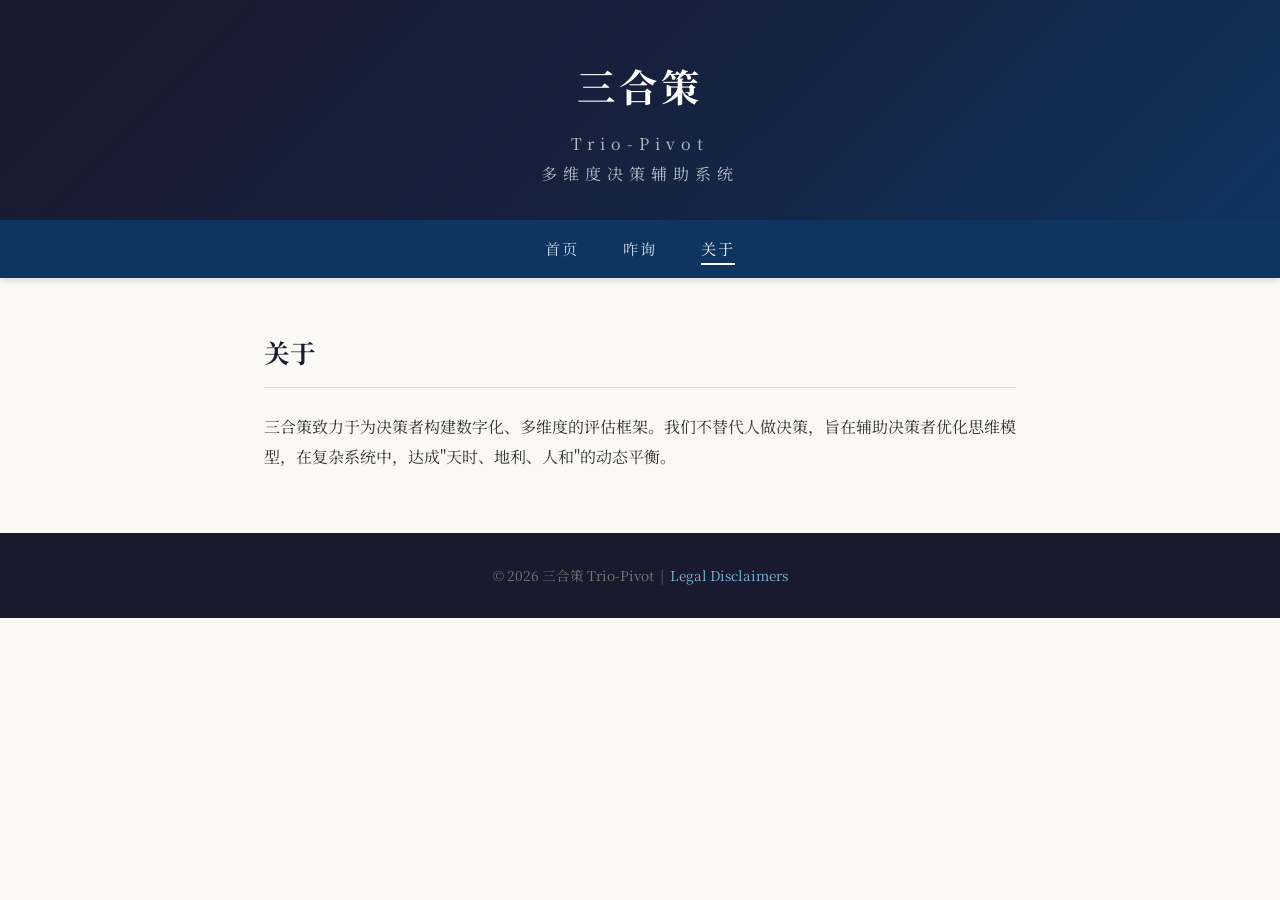
==== about.html @ 69dca4dc "initial commit" ====
<!DOCTYPE html>
<html lang="zh-CN">
<head>
    <meta charset="UTF-8">
    <meta name="viewport" content="width=device-width, initial-scale=1.0">
    <title>关于 - 三合策 Trio-Pivot</title>
    <link rel="stylesheet" href="style.css">
</head>
<body>

<header>
    <h1><a href="index.html">三合策</a></h1>
    <div class="subtitle">Trio-Pivot<br>多维度决策辅助系统</div>
</header>

<nav>
    <a href="index.html">首页</a>
    <a href="consult.html">咋询</a>
    <a href="about.html" class="active">关于</a>
</nav>

<div class="content">
    <h2>关于</h2>

    <p>三合策致力于为决策者构建数字化、多维度的评估框架。我们不替代人做决策，旨在辅助决策者优化思维模型，在复杂系统中，达成"天时、地利、人和"的动态平衡。</p>
</div>

<footer>
    <p>&copy; 2026 三合策 Trio-Pivot &nbsp;|&nbsp; <a href="disclaimer.html">Legal Disclaimers</a></p>
</footer>

</body>
</html>
---- style.css ----
@import url('https://fonts.googleapis.com/css2?family=Noto+Serif+SC:wght@400;700&display=swap');

* { margin: 0; padding: 0; box-sizing: border-box; }

body {
    font-family: 'Noto Serif SC', 'Georgia', 'Times New Roman', serif;
    color: #333;
    line-height: 1.9;
    background: #faf9f6;
}

/* Header */
header {
    background: linear-gradient(135deg, #1a1a2e, #16213e, #0f3460);
    color: #fff;
    padding: 50px 20px 30px;
    text-align: center;
}

header h1 {
    font-size: 2.4rem;
    letter-spacing: 4px;
    margin-bottom: 6px;
}

header h1 a {
    color: #fff;
    text-decoration: none;
}

header .subtitle {
    font-size: 1rem;
    opacity: 0.7;
    letter-spacing: 6px;
}

/* Nav */
nav {
    background: #0f3460;
    padding: 14px 20px;
    text-align: center;
    position: sticky;
    top: 0;
    z-index: 100;
    box-shadow: 0 2px 8px rgba(0,0,0,0.15);
}

nav a {
    color: #c8d6e5;
    text-decoration: none;
    margin: 0 20px;
    font-size: 0.95rem;
    letter-spacing: 2px;
    transition: color 0.2s;
    position: relative;
}

nav a:hover,
nav a.active {
    color: #fff;
}

nav a.active::after {
    content: '';
    position: absolute;
    bottom: -6px;
    left: 0;
    right: 0;
    height: 2px;
    background: #fff;
}

/* Main content */
.content {
    max-width: 800px;
    margin: 50px auto;
    padding: 0 24px;
}

.content h2 {
    font-size: 1.6rem;
    color: #1a1a2e;
    margin-bottom: 24px;
    padding-bottom: 10px;
    border-bottom: 1px solid #ddd;
}

.content h3 {
    font-size: 1.2rem;
    color: #16213e;
    margin: 16px 0 14px;
}

.content p {
    font-size: 1rem;
    margin-bottom: 16px;
    text-align: justify;
}

.content ul, .content ol {
    margin: 16px 0 16px 24px;
}

.content li {
    margin-bottom: 8px;
}

/* Blog post cards on notes page */
.post-list {
    list-style: none;
    margin: 0;
    padding: 0;
}

.post-list li {
    margin-bottom: 36px;
    padding-bottom: 36px;
    border-bottom: 1px solid #e8e8e8;
}

.post-list li:last-child {
    border-bottom: none;
}

.post-list h3 {
    margin: 0 0 8px;
}

.post-list h3 a {
    color: #16213e;
    text-decoration: none;
    transition: color 0.2s;
}

.post-list h3 a:hover {
    color: #0f3460;
    text-decoration: underline;
}

.post-meta {
    font-size: 0.85rem;
    color: #888;
    margin-bottom: 12px;
}

.post-excerpt {
    color: #555;
}

/* Article page */
article h2 {
    border-bottom: none;
    margin-top: 30px;
}

article blockquote {
    border-left: 3px solid #0f3460;
    padding: 10px 20px;
    margin: 20px 0;
    background: #f0f0f0;
    font-style: italic;
}

/* Separator */
.separator {
    text-align: center;
    margin: 16px 0;
    color: #aaa;
    letter-spacing: 8px;
    font-size: 1.4rem;
}

/* Footer */
footer {
    background: #1a1a2e;
    color: #777;
    text-align: center;
    padding: 30px 20px;
    margin-top: 60px;
    font-size: 0.85rem;
}

footer a {
    color: #7eb8da;
    text-decoration: none;
}

/* Responsive */
@media (max-width: 600px) {
    header h1 { font-size: 1.8rem; }
    nav a { margin: 0 10px; font-size: 0.85rem; }
    .content { padding: 0 16px; margin: 30px auto; }
}
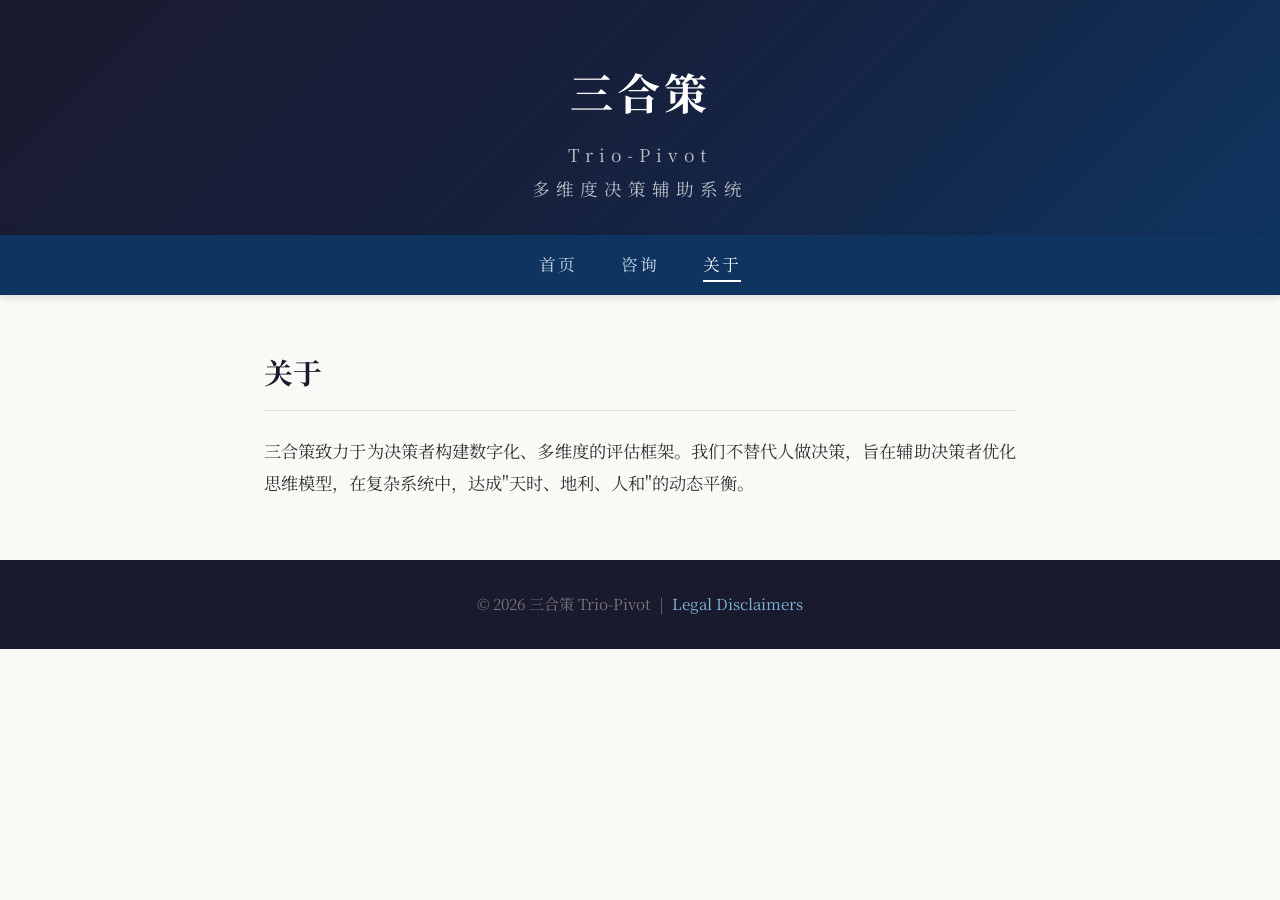
==== commit 46f27a78: "Add files via upload" ====
--- a/about.html
+++ b/about.html
@@ -15,7 +15,7 @@
 
 <nav>
     <a href="index.html">首页</a>
-    <a href="consult.html">咋询</a>
+    <a href="consult.html">咨询</a>
     <a href="about.html" class="active">关于</a>
 </nav>
 
--- a/style.css
+++ b/style.css
@@ -18,7 +18,7 @@
 }
 
 header h1 {
-    font-size: 2.4rem;
+    font-size: 2.7rem;
     letter-spacing: 4px;
     margin-bottom: 6px;
 }
@@ -29,7 +29,7 @@
 }
 
 header .subtitle {
-    font-size: 1rem;
+    font-size: 1.1rem;
     opacity: 0.7;
     letter-spacing: 6px;
 }
@@ -49,7 +49,7 @@
     color: #c8d6e5;
     text-decoration: none;
     margin: 0 20px;
-    font-size: 0.95rem;
+    font-size: 1.05rem;
     letter-spacing: 2px;
     transition: color 0.2s;
     position: relative;
@@ -78,7 +78,7 @@
 }
 
 .content h2 {
-    font-size: 1.6rem;
+    font-size: 1.8rem;
     color: #1a1a2e;
     margin-bottom: 24px;
     padding-bottom: 10px;
@@ -86,13 +86,13 @@
 }
 
 .content h3 {
-    font-size: 1.2rem;
+    font-size: 1.3rem;
     color: #16213e;
     margin: 16px 0 14px;
 }
 
 .content p {
-    font-size: 1rem;
+    font-size: 1.08rem;
     margin-bottom: 16px;
     text-align: justify;
 }
@@ -177,7 +177,7 @@
     text-align: center;
     padding: 30px 20px;
     margin-top: 60px;
-    font-size: 0.85rem;
+    font-size: 0.95rem;
 }
 
 footer a {
@@ -187,7 +187,7 @@
 
 /* Responsive */
 @media (max-width: 600px) {
-    header h1 { font-size: 1.8rem; }
-    nav a { margin: 0 10px; font-size: 0.85rem; }
+    header h1 { font-size: 2rem; }
+    nav a { margin: 0 10px; font-size: 0.95rem; }
     .content { padding: 0 16px; margin: 30px auto; }
 }
